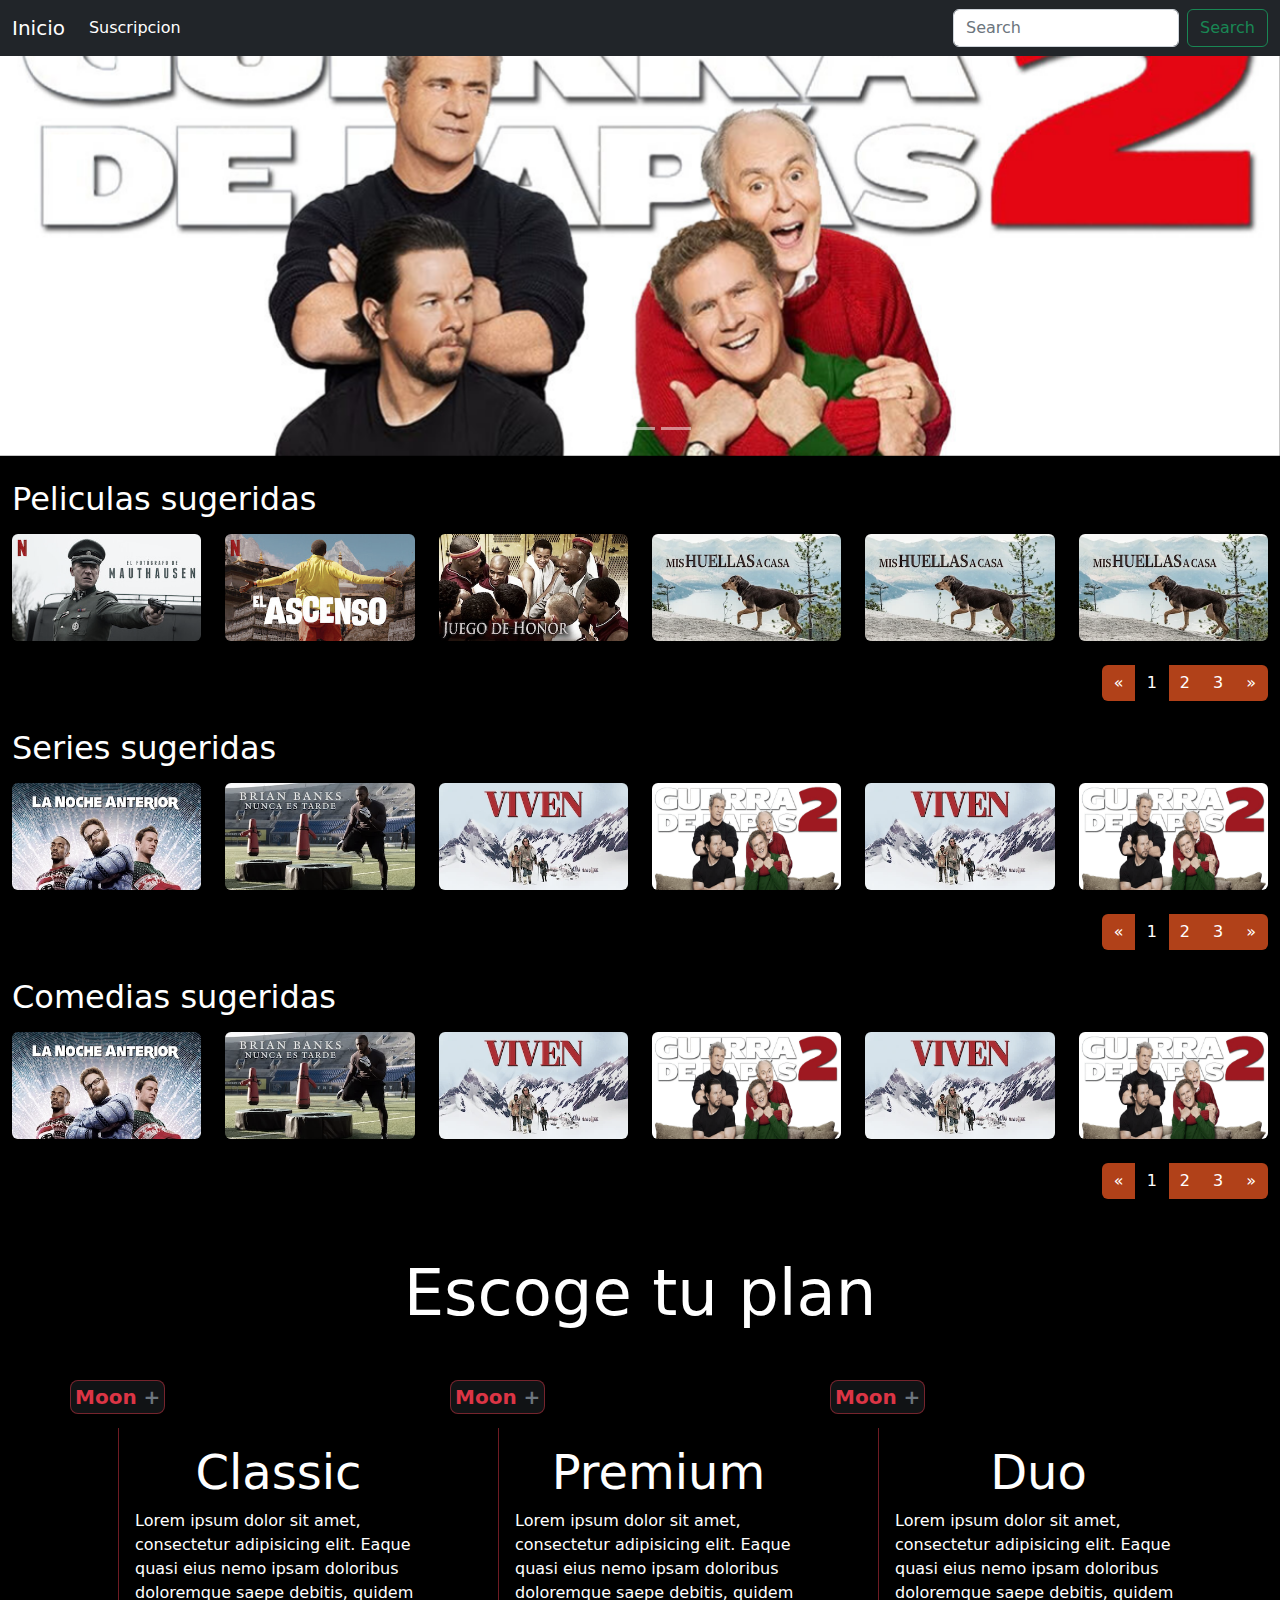
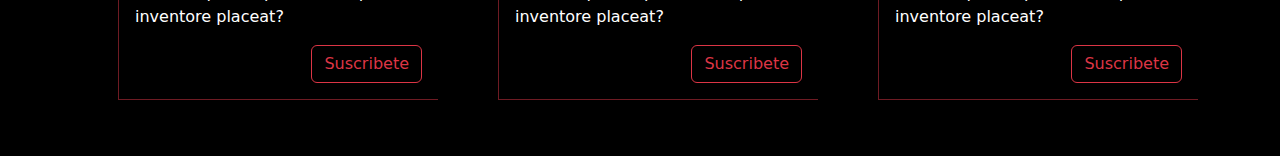
==== index.html @ 033f03b3 "paso 3 suscipcion" ====
<!DOCTYPE html>
<html lang="en">
  <head>
    <meta charset="UTF-8" />
    <meta http-equiv="X-UA-Compatible" content="IE=edge" />
    <meta name="viewport" content="width=device-width, initial-scale=1.0" />
    <title>Pagina principal</title>
    <link
      rel="stylesheet"
      href="	https://cdn.jsdelivr.net/npm/bootstrap@5.2.3/dist/css/bootstrap.min.css"
    />
    <link rel="stylesheet" href="./css/bootstrap.css" />
    <link rel="stylesheet" href="./css/style.css" />
  </head>
  <body>
    <header>
      <nav class="navbar navbar-expand-lg bg-dark navbar-dark">
        <div class="container-fluid">
          <a class="navbar-brand" href="./index.html">Inicio</a>
          <button
            class="navbar-toggler"
            type="button"
            data-bs-toggle="collapse"
            data-bs-target="#navbarSupportedContent"
            aria-controls="navbarSupportedContent"
            aria-expanded="false"
            aria-label="Toggle navigation"
          >
            <span class="navbar-toggler-icon"></span>
          </button>
          <div class="collapse navbar-collapse" id="navbarSupportedContent">
            <ul class="navbar-nav me-auto mb-2 mb-lg-0">
              <li class="nav-item">
                <a class="nav-link active" aria-current="page" href="./pages/suscripcion.html">Suscripcion</a>
              </li>
            </ul>
            <form class="d-flex" role="search">
              <input
                class="form-control me-2"
                type="search"
                placeholder="Search"
                aria-label="Search"
              />
              <button class="btn btn-outline-success" type="submit">
                Search
              </button>
            </form>
          </div>
        </div>
      </nav>
    </header>
    <main style="background-color: #000000">
      <!-- Banner principal -->
      <section id="bannerMoon" class="carousel slide" data-bs-ride="carousel">
        <div class="carousel-indicators">
          <button
            type="button"
            data-bs-target="#bannerMoon"
            data-bs-slide-to="0"
            class="active"
            aria-current="true"
            aria-label="Slide 1"
          ></button>
          <button
            type="button"
            data-bs-target="#bannerMoon"
            data-bs-slide-to="1"
            aria-label="Slide 2"
          ></button>
          <button
            type="button"
            data-bs-target="#bannerMoon"
            data-bs-slide-to="2"
            aria-label="Slide 3"
          ></button>
        </div>
        <div class="carousel-inner">
          <div class="carousel-item active">
            <img
              src="./img/guerradepapa.jpg"
              class="d-block w-100 banner"
              alt="guerradepapa"
            />
          </div>
          <div class="carousel-item">
            <img
              src="./img/guerradepapa.jpg"
              class="d-block w-100 banner"
              alt="..."
            />
          </div>
          <div class="carousel-item">
            <img
              src="./img/guerradepapa.jpg"
              class="d-block w-100 banner"
              alt="..."
            />
          </div>
        </div>
        <button
          class="carousel-control-prev"
          type="button"
          data-bs-target="#bannerMoon"
          data-bs-slide="prev"
        >
          <span class="carousel-control-prev-icon" aria-hidden="true"></span>
          <span class="visually-hidden">Previous</span>
        </button>
        <button
          class="carousel-control-next"
          type="button"
          data-bs-target="#bannerMoon"
          data-bs-slide="next"
        >
          <span class="carousel-control-next-icon" aria-hidden="true"></span>
          <span class="visually-hidden">Next</span>
        </button>
      </section>
      <!-- Peliculas | Cards -->
      <section>
        <div class="container-fluid">
          <article class="row zoom-cards">
            <h2 class="text-white mb-3 mt-4">Peliculas sugeridas</h2>
            <aside class="col-md-6 col-lg-2 mb-3">
              <a href="">
                <img
                  src="./img/elfotografo.jpg"
                  alt=""
                  class="w-100 rounded-2"
                />
              </a>
            </aside>
            <aside class="col-md-6 col-lg-2 mb-3">
              <a href="">
                <img src="./img/elascenso.jpg" alt="" class="w-100 rounded-2" />
              </a>
            </aside>
            <aside class="col-md-6 col-lg-2 mb-3 d-none d-md-block">
              <a href="">
                <img
                  src="./img/juegodehonor.jpg"
                  alt=""
                  class="w-100 rounded-2"
                />
              </a>
            </aside>
            <aside class="col-md-6 col-lg-2 mb-3 d-none d-md-block">
              <a href="">
                <img
                  src="./img/mishuellas.jpg"
                  alt=""
                  class="w-100 rounded-2"
                />
              </a>
            </aside>
            <aside class="col-md-6 col-lg-2 mb-3 d-none d-md-block">
              <a href="">
                <img
                  src="./img/mishuellas.jpg"
                  alt=""
                  class="w-100 rounded-2"
                />
              </a>
            </aside>
            <aside class="col-md-6 col-lg-2 mb-3 d-none d-md-block">
              <a href="">
                <img
                  src="./img/mishuellas.jpg"
                  alt=""
                  class="w-100 rounded-2"
                />
              </a>
            </aside>
          </article>
          <!-- grilla de productos -->
          <nav aria-label="Page navigation navegacion">
            <ul
              class="pagination justify-content-center justify-content-md-end py-2"
            >
              <li class="page-item">
                <a class="page-link" href="#" aria-label="Previous">
                  <span aria-hidden="true">&laquo;</span>
                </a>
              </li>
              <li class="page-item">
                <a class="page-link active" href="#">1</a>
              </li>
              <li class="page-item"><a class="page-link" href="#">2</a></li>
              <li class="page-item"><a class="page-link" href="#">3</a></li>
              <li class="page-item">
                <a class="page-link" href="#" aria-label="Next">
                  <span aria-hidden="true">&raquo;</span>
                </a>
              </li>
            </ul>
          </nav>
        </div>
        <!-- Series Cards -->
        <div class="container-fluid">
          <article class="row zoom-cards">
            <h2 class="text-white mb-3 mt-1">Series sugeridas</h2>
            <aside class="col-md-6 col-lg-2 mb-3">
              <a href="">
                <img
                  src="./img/lanocheanterior.jpg"
                  alt=""
                  class="w-100 rounded-2"
                />
              </a>
            </aside>
            <aside class="col-md-6 col-lg-2 mb-3">
              <a href="">
                <img
                  src="./img/nuncaestarde.jpg"
                  alt=""
                  class="w-100 rounded-2"
                />
              </a>
            </aside>
            <aside class="col-md-6 col-lg-2 mb-3 d-none d-md-block">
              <a href="">
                <img src="./img/viven.jpg" alt="" class="w-100 rounded-2" />
              </a>
            </aside>
            <aside class="col-md-6 col-lg-2 mb-3 d-none d-md-block">
              <a href="">
                <img
                  src="./img/guerradepapa.jpg"
                  alt=""
                  class="w-100 h-100 rounded-2"
                />
              </a>
            </aside>
            <aside class="col-md-6 col-lg-2 mb-3 d-none d-md-block">
              <a href="">
                <img src="./img/viven.jpg" alt="" class="w-100 rounded-2" />
              </a>
            </aside>
            <aside class="col-md-6 col-lg-2 mb-3 d-none d-md-block">
              <a href="">
                <img
                  src="./img/guerradepapa.jpg"
                  alt=""
                  class="w-100 h-100 rounded-2"
                />
              </a>
            </aside>
          </article>
          <!-- grilla de productos -->
          <nav aria-label="Page navigation navegacion">
            <ul
              class="pagination justify-content-center justify-content-md-end py-2"
            >
              <li class="page-item">
                <a class="page-link" href="#" aria-label="Previous">
                  <span aria-hidden="true">&laquo;</span>
                </a>
              </li>
              <li class="page-item">
                <a class="page-link active" href="#">1</a>
              </li>
              <li class="page-item"><a class="page-link" href="#">2</a></li>
              <li class="page-item"><a class="page-link" href="#">3</a></li>
              <li class="page-item">
                <a class="page-link" href="#" aria-label="Next">
                  <span aria-hidden="true">&raquo;</span>
                </a>
              </li>
            </ul>
          </nav>
        </div>  
        <!-- Comedias -->
        <div class="container-fluid">
          <article class="row zoom-cards">
            <h2 class="text-white mb-3 mt-1">Comedias sugeridas</h2>
            <aside class="col-md-6 col-lg-2 mb-3">
              <a href="">
                <img
                  src="./img/lanocheanterior.jpg"
                  alt=""
                  class="w-100 rounded-2"
                />
              </a>
            </aside>
            <aside class="col-md-6 col-lg-2 mb-3">
              <a href="">
                <img
                  src="./img/nuncaestarde.jpg"
                  alt=""
                  class="w-100 rounded-2"
                />
              </a>
            </aside>
            <aside class="col-md-6 col-lg-2 mb-3 d-none d-md-block">
              <a href="">
                <img src="./img/viven.jpg" alt="" class="w-100 rounded-2" />
              </a>
            </aside>
            <aside class="col-md-6 col-lg-2 mb-3 d-none d-md-block">
              <a href="">
                <img
                  src="./img/guerradepapa.jpg"
                  alt=""
                  class="w-100 h-100 rounded-2"
                />
              </a>
            </aside>
            <aside class="col-md-6 col-lg-2 mb-3 d-none d-md-block">
              <a href="">
                <img src="./img/viven.jpg" alt="" class="w-100 rounded-2" />
              </a>
            </aside>
            <aside class="col-md-6 col-lg-2 mb-3 d-none d-md-block">
              <a href="">
                <img
                  src="./img/guerradepapa.jpg"
                  alt=""
                  class="w-100 h-100 rounded-2"
                />
              </a>
            </aside>
          </article>
          <!-- grilla de productos -->
          <nav aria-label="Page navigation navegacion">
            <ul
              class="pagination justify-content-center justify-content-md-end py-2"
            >
              <li class="page-item">
                <a class="page-link" href="#" aria-label="Previous">
                  <span aria-hidden="true">&laquo;</span>
                </a>
              </li>
              <li class="page-item">
                <a class="page-link active" href="#">1</a>
              </li>
              <li class="page-item"><a class="page-link" href="#">2</a></li>
              <li class="page-item"><a class="page-link" href="#">3</a></li>
              <li class="page-item">
                <a class="page-link" href="#" aria-label="Next">
                  <span aria-hidden="true">&raquo;</span>
                </a>
              </li>
            </ul>
          </nav>
        </div>
      </section>
      <!-- Suscripcion -->
      <section>
        <div class="container">
          <h2 class="text-white display-3 text-center my-5">Escoge tu plan</h2>
          <article class="row">
            <aside
              class="col-md-4 mb-5 rounded-3 ps-5 pt-5 position-relative planes order-md-1"
            >
              <div class="card-body text-white">
                <h5
                  class="position-absolute bg-dark bg-opacity-50 top-0 start-0 border border-danger border-opacity-50 rounded-3 p-1"
                >
                  <b class="text-danger"
                    >Moon <span class="text-secondary">+</span></b
                  >
                </h5>
                <div
                  class="border-bottom border-start border-danger border-opacity-50 p-3 text-end mb-2"
                >
                  <h4 class="text-center display-5">Premium</h4>
                  <p class="text-start">
                    Lorem ipsum dolor sit amet, consectetur adipisicing elit.
                    Eaque quasi eius nemo ipsam doloribus doloremque saepe
                    debitis, quidem inventore placeat?
                  </p>
                  <a href="./pages/suscripcion.html" class="btn btn-outline-danger">
                    Suscribete
                  </a>
                </div>
              </div>
            </aside>
            <aside
              class="col-md-4 mb-5 rounded-3 ps-5 pt-5 position-relative planes order-md-2"
            >
              <div class="card-body text-white">
                <h5
                  class="position-absolute bg-dark bg-opacity-50 top-0 start-0 border border-danger border-opacity-50 rounded-3 p-1"
                >
                  <b class="text-danger"
                    >Moon <span class="text-secondary">+</span></b
                  >
                </h5>
                <div
                  class="border-bottom border-start border-danger border-opacity-50 p-3 text-end mb-2"
                >
                  <h4 class="text-center display-5">Duo</h4>
                  <p class="text-start">
                    Lorem ipsum dolor sit amet, consectetur adipisicing elit.
                    Eaque quasi eius nemo ipsam doloribus doloremque saepe
                    debitis, quidem inventore placeat?
                  </p>
                  <a href="./pages/suscripcion.html" class="btn btn-outline-danger">
                    Suscribete
                  </a>
                </div>
              </div>
            </aside>
            <aside
              class="col-md-4 mb-5 rounded-3 ps-5 pt-5 position-relative planes order-md-0"
            >
              <div class="card-body text-white">
                <h5
                  class="position-absolute bg-dark bg-opacity-50 top-0 start-0 border border-danger border-opacity-50 rounded-3 p-1"
                >
                  <b class="text-danger"
                    >Moon <span class="text-secondary">+</span></b
                  >
                </h5>
                <div
                  class="border-bottom border-start border-danger border-opacity-50 p-3 text-end mb-2"
                >
                  <h4 class="text-center display-5">Classic</h4>
                  <p class="text-start">
                    Lorem ipsum dolor sit amet, consectetur adipisicing elit.
                    Eaque quasi eius nemo ipsam doloribus doloremque saepe
                    debitis, quidem inventore placeat?
                  </p>
                  <a href="./pages/suscripcion.html" class="btn btn-outline-danger">
                    Suscribete
                  </a>
                </div>
              </div>
            </aside>
          </article>
        </div>
      </section>
    </main>
    <footer></footer>

    <script src="https://cdn.jsdelivr.net/npm/bootstrap@5.2.3/dist/js/bootstrap.bundle.min.js
    "></script>
  </body>
</html>
---- css/style.css ----
body{
    display: flex;
    flex-direction: column;
    min-height: 100vh;
}
main{
    flex-grow: 0;
}
.fondo{
    background: #000000;
}
.acuerdo{
    height: 200px;
}
.btn_continuar {
    background: linear-gradient(82deg,#e1054a 19%,#ce4100);
}
.zoom-cards img{
    filter: grayscale(40%);
}
.zoom-cards img:hover{
    filter: grayscale(0%);
    transform: scale(1.04);
    transition: all 0.4s;
}
.page-link{
    background-color: #b14119;
    border: #b14119;
    color: white;
}
.page-link.active{
    background-color: black;
    border: black;
}
.page-link:hover{
    background-color: #8f391a;
    border: #8f391a;
    color: white;
}
.page-link.active:hover{
    background-color: black;
    border: black;
    color: white;
}
.planes:hover{
    cursor:default;
    transform: scale(1.05);
    transition: all 0.3s;
}
@media all and (max-width: 767px){
    .banner{
        height: 250px;
        object-fit: cover;
    }
    .planes:hover{
        cursor:default;
        transform: none;
        transition: all none;
    }
}
@media all and (min-width: 768px) and (max-width: 991px){
    .banner{
        height: 400px;
        object-fit: cover;
    }
}
@media all and (min-width: 992px){
    .banner{
        height: 400px;
        object-fit: cover;
    }
}
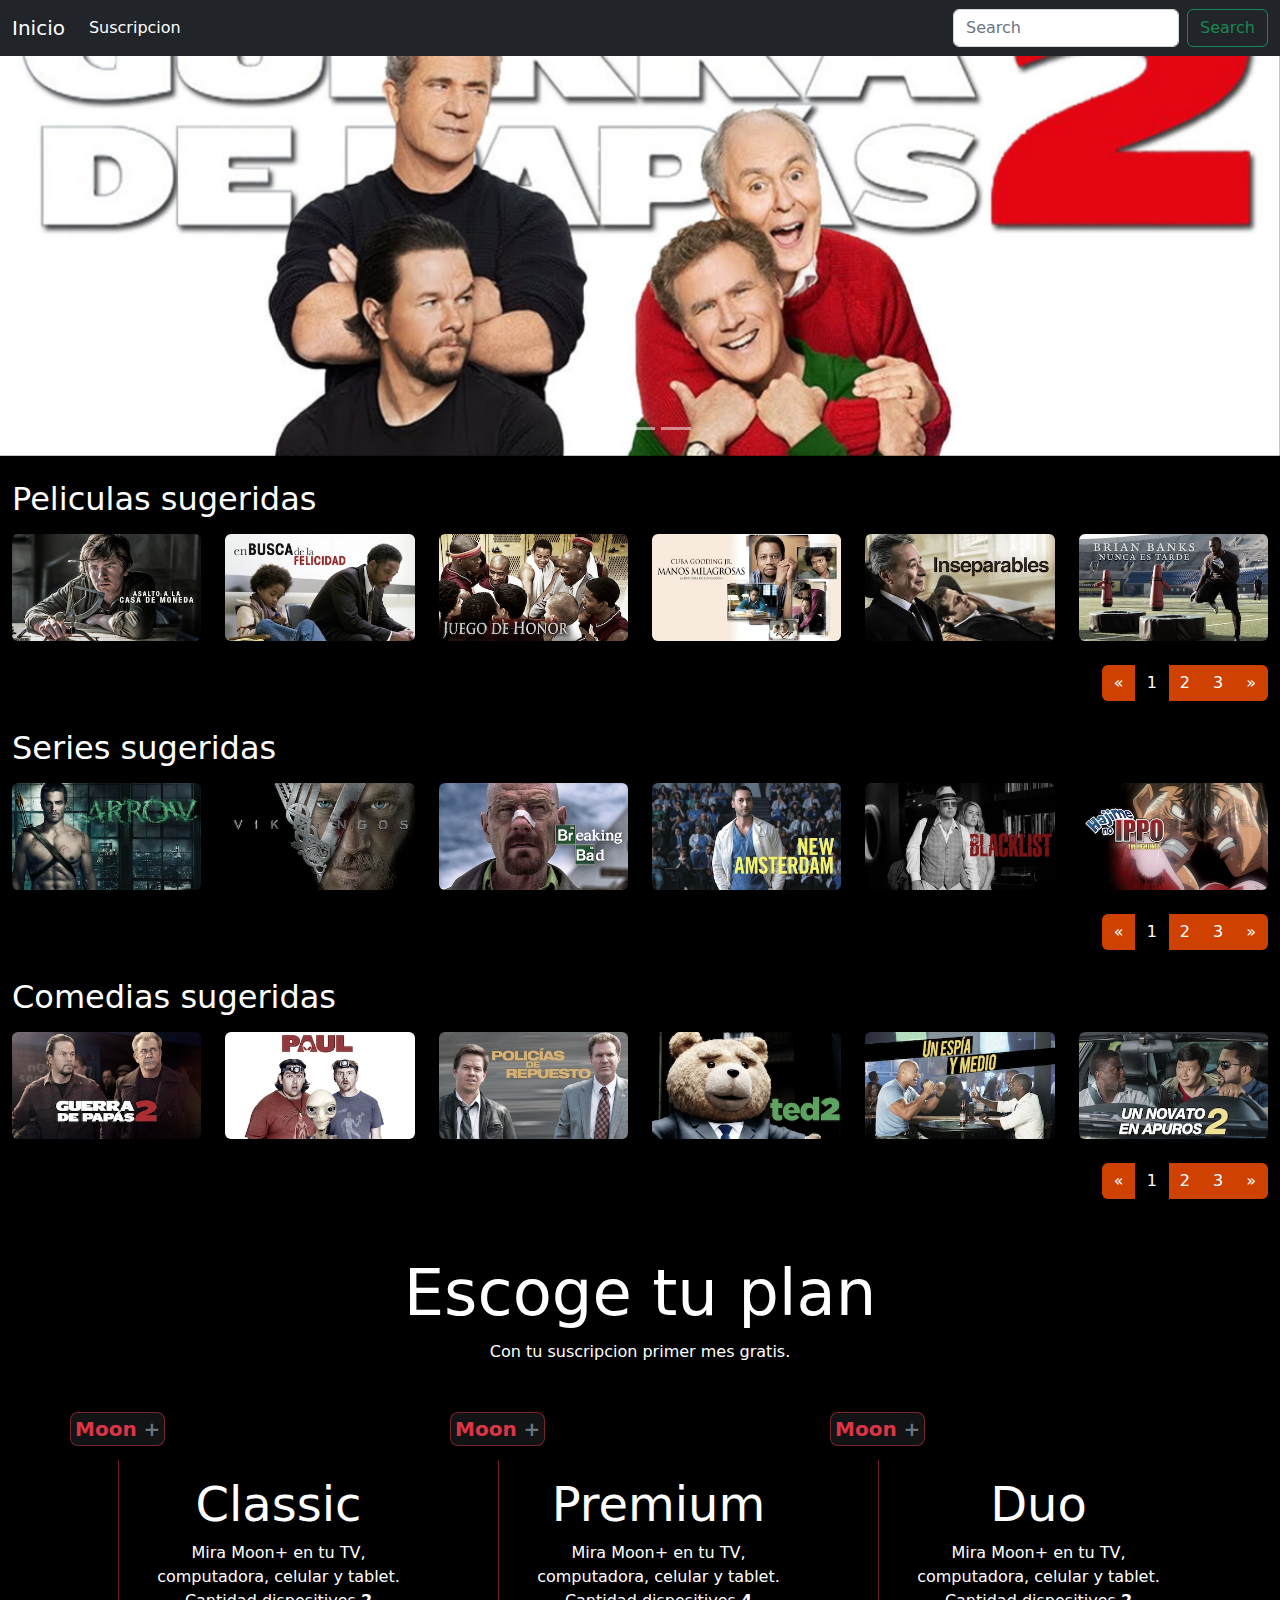
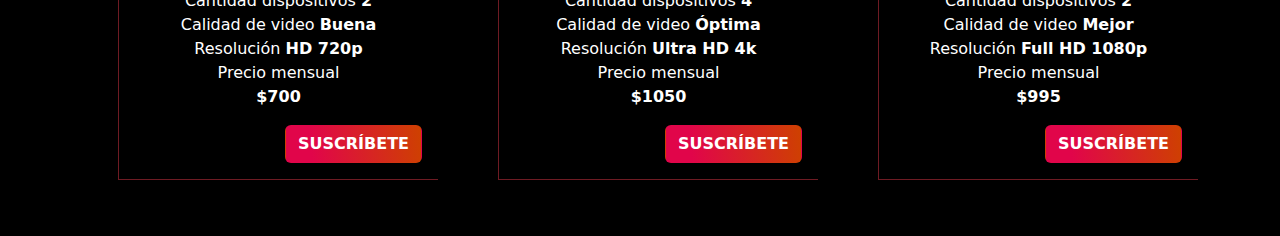
==== commit 6c230b14: "terminando suscripcion y modificando imagenes del slider" ====
--- a/index.html
+++ b/index.html
@@ -49,7 +49,7 @@
         </div>
       </nav>
     </header>
-    <main style="background-color: #000000">
+    <main class="fondo">
       <!-- Banner principal -->
       <section id="bannerMoon" class="carousel slide" data-bs-ride="carousel">
         <div class="carousel-indicators">
@@ -124,49 +124,49 @@
             <aside class="col-md-6 col-lg-2 mb-3">
               <a href="">
                 <img
-                  src="./img/elfotografo.jpg"
-                  alt=""
-                  class="w-100 rounded-2"
-                />
-              </a>
-            </aside>
-            <aside class="col-md-6 col-lg-2 mb-3">
-              <a href="">
-                <img src="./img/elascenso.jpg" alt="" class="w-100 rounded-2" />
-              </a>
-            </aside>
-            <aside class="col-md-6 col-lg-2 mb-3 d-none d-md-block">
-              <a href="">
-                <img
-                  src="./img/juegodehonor.jpg"
-                  alt=""
-                  class="w-100 rounded-2"
-                />
-              </a>
-            </aside>
-            <aside class="col-md-6 col-lg-2 mb-3 d-none d-md-block">
-              <a href="">
-                <img
-                  src="./img/mishuellas.jpg"
-                  alt=""
-                  class="w-100 rounded-2"
-                />
-              </a>
-            </aside>
-            <aside class="col-md-6 col-lg-2 mb-3 d-none d-md-block">
-              <a href="">
-                <img
-                  src="./img/mishuellas.jpg"
-                  alt=""
-                  class="w-100 rounded-2"
-                />
-              </a>
-            </aside>
-            <aside class="col-md-6 col-lg-2 mb-3 d-none d-md-block">
-              <a href="">
-                <img
-                  src="./img/mishuellas.jpg"
-                  alt=""
+                  src="./img/peliculas/asaltoalacasadelamoneda.jpg"
+                  alt="asaltoalacasadelamoneda"
+                  class="w-100 rounded-2"
+                />
+              </a>
+            </aside>
+            <aside class="col-md-6 col-lg-2 mb-3">
+              <a href="">
+                <img src="./img/peliculas/enBuscaDeLaFelicidad.jpg" alt="enBuscaDeLaFelicidad" class="w-100 rounded-2" />
+              </a>
+            </aside>
+            <aside class="col-md-6 col-lg-2 mb-3 d-none d-md-block">
+              <a href="">
+                <img
+                  src="./img/peliculas/juegodehonor.jpg"
+                  alt="juegodehonor"
+                  class="w-100 rounded-2"
+                />
+              </a>
+            </aside>
+            <aside class="col-md-6 col-lg-2 mb-3 d-none d-md-block">
+              <a href="">
+                <img
+                  src="./img/peliculas/manosMilagrosas.jpg"
+                  alt="manosMilagrosas"
+                  class="w-100 rounded-2"
+                />
+              </a>
+            </aside>
+            <aside class="col-md-6 col-lg-2 mb-3 d-none d-md-block">
+              <a href="">
+                <img
+                  src="./img/peliculas/inseparables.jpg"
+                  alt="inseparables"
+                  class="w-100 rounded-2"
+                />
+              </a>
+            </aside>
+            <aside class="col-md-6 col-lg-2 mb-3 d-none d-md-block">
+              <a href="">
+                <img
+                  src="./img/peliculas/nuncaestarde.jpg"
+                  alt="nuncaestarde"
                   class="w-100 rounded-2"
                 />
               </a>
@@ -202,45 +202,45 @@
             <aside class="col-md-6 col-lg-2 mb-3">
               <a href="">
                 <img
-                  src="./img/lanocheanterior.jpg"
-                  alt=""
-                  class="w-100 rounded-2"
-                />
-              </a>
-            </aside>
-            <aside class="col-md-6 col-lg-2 mb-3">
-              <a href="">
-                <img
-                  src="./img/nuncaestarde.jpg"
-                  alt=""
-                  class="w-100 rounded-2"
-                />
-              </a>
-            </aside>
-            <aside class="col-md-6 col-lg-2 mb-3 d-none d-md-block">
-              <a href="">
-                <img src="./img/viven.jpg" alt="" class="w-100 rounded-2" />
-              </a>
-            </aside>
-            <aside class="col-md-6 col-lg-2 mb-3 d-none d-md-block">
-              <a href="">
-                <img
-                  src="./img/guerradepapa.jpg"
-                  alt=""
+                  src="./img/series/arrow.jpg"
+                  alt=""
+                  class="w-100 rounded-2"
+                />
+              </a>
+            </aside>
+            <aside class="col-md-6 col-lg-2 mb-3">
+              <a href="">
+                <img
+                  src="./img/series/vikingos.jpg"
+                  alt=""
+                  class="w-100 rounded-2"
+                />
+              </a>
+            </aside>
+            <aside class="col-md-6 col-lg-2 mb-3 d-none d-md-block">
+              <a href="">
+                <img src="./img/series/breakingbad.jpg" alt="breakingbad" class="w-100 rounded-2" />
+              </a>
+            </aside>
+            <aside class="col-md-6 col-lg-2 mb-3 d-none d-md-block">
+              <a href="">
+                <img
+                  src="./img/series/newamsterdan.jpg"
+                  alt="newamsterdan"
                   class="w-100 h-100 rounded-2"
                 />
               </a>
             </aside>
             <aside class="col-md-6 col-lg-2 mb-3 d-none d-md-block">
               <a href="">
-                <img src="./img/viven.jpg" alt="" class="w-100 rounded-2" />
-              </a>
-            </aside>
-            <aside class="col-md-6 col-lg-2 mb-3 d-none d-md-block">
-              <a href="">
-                <img
-                  src="./img/guerradepapa.jpg"
-                  alt=""
+                <img src="./img/series/theblacklist.jpg" alt="theblacklist" class="w-100 rounded-2" />
+              </a>
+            </aside>
+            <aside class="col-md-6 col-lg-2 mb-3 d-none d-md-block">
+              <a href="">
+                <img
+                  src="./img/series/hajimenoippo.jpg"
+                  alt="hajimenoippo"
                   class="w-100 h-100 rounded-2"
                 />
               </a>
@@ -276,30 +276,30 @@
             <aside class="col-md-6 col-lg-2 mb-3">
               <a href="">
                 <img
-                  src="./img/lanocheanterior.jpg"
-                  alt=""
-                  class="w-100 rounded-2"
-                />
-              </a>
-            </aside>
-            <aside class="col-md-6 col-lg-2 mb-3">
-              <a href="">
-                <img
-                  src="./img/nuncaestarde.jpg"
-                  alt=""
-                  class="w-100 rounded-2"
-                />
-              </a>
-            </aside>
-            <aside class="col-md-6 col-lg-2 mb-3 d-none d-md-block">
-              <a href="">
-                <img src="./img/viven.jpg" alt="" class="w-100 rounded-2" />
-              </a>
-            </aside>
-            <aside class="col-md-6 col-lg-2 mb-3 d-none d-md-block">
-              <a href="">
-                <img
-                  src="./img/guerradepapa.jpg"
+                  src="./img/comedia/guerradepapas2.jpg"
+                  alt=""
+                  class="w-100 rounded-2"
+                />
+              </a>
+            </aside>
+            <aside class="col-md-6 col-lg-2 mb-3">
+              <a href="">
+                <img
+                  src="./img/comedia/paul.jpg"
+                  alt=""
+                  class="w-100 rounded-2"
+                />
+              </a>
+            </aside>
+            <aside class="col-md-6 col-lg-2 mb-3 d-none d-md-block">
+              <a href="">
+                <img src="./img/comedia/policiasderepuesto.jpg" alt="" class="w-100 rounded-2" />
+              </a>
+            </aside>
+            <aside class="col-md-6 col-lg-2 mb-3 d-none d-md-block">
+              <a href="">
+                <img
+                  src="./img/comedia/ted2.jpg"
                   alt=""
                   class="w-100 h-100 rounded-2"
                 />
@@ -307,13 +307,13 @@
             </aside>
             <aside class="col-md-6 col-lg-2 mb-3 d-none d-md-block">
               <a href="">
-                <img src="./img/viven.jpg" alt="" class="w-100 rounded-2" />
-              </a>
-            </aside>
-            <aside class="col-md-6 col-lg-2 mb-3 d-none d-md-block">
-              <a href="">
-                <img
-                  src="./img/guerradepapa.jpg"
+                <img src="./img/comedia/unespiaymedio.jpg" alt="" class="w-100 rounded-2" />
+              </a>
+            </aside>
+            <aside class="col-md-6 col-lg-2 mb-3 d-none d-md-block">
+              <a href="">
+                <img
+                  src="./img/comedia/unnovatoenapuros2.jpg"
                   alt=""
                   class="w-100 h-100 rounded-2"
                 />
@@ -347,7 +347,8 @@
       <!-- Suscripcion -->
       <section>
         <div class="container">
-          <h2 class="text-white display-3 text-center my-5">Escoge tu plan</h2>
+          <h2 class="text-white display-3 text-center mt-5">Escoge tu plan</h2>
+          <p class="text-white text-center mb-5">Con tu suscripcion primer mes gratis.</p>
           <article class="row">
             <aside
               class="col-md-4 mb-5 rounded-3 ps-5 pt-5 position-relative planes order-md-1"
@@ -364,14 +365,13 @@
                   class="border-bottom border-start border-danger border-opacity-50 p-3 text-end mb-2"
                 >
                   <h4 class="text-center display-5">Premium</h4>
-                  <p class="text-start">
-                    Lorem ipsum dolor sit amet, consectetur adipisicing elit.
-                    Eaque quasi eius nemo ipsam doloribus doloremque saepe
-                    debitis, quidem inventore placeat?
+                  <p class="text-center"> Mira Moon+ en tu TV, computadora, celular y tablet. <br>
+                    Cantidad dispositivos <b>4</b><br>
+                    Calidad de video <b>Óptima</b><br>
+                    Resolución <b>Ultra HD 4k</b><br>
+                    Precio mensual<br><b>$1050</b>
                   </p>
-                  <a href="./pages/suscripcion.html" class="btn btn-outline-danger">
-                    Suscribete
-                  </a>
+                  <a href="./pages/suscripcion.html" class="btn btn_continuar text-white fw-bold text-uppercase ">Suscríbete</a>
                 </div>
               </div>
             </aside>
@@ -390,14 +390,13 @@
                   class="border-bottom border-start border-danger border-opacity-50 p-3 text-end mb-2"
                 >
                   <h4 class="text-center display-5">Duo</h4>
-                  <p class="text-start">
-                    Lorem ipsum dolor sit amet, consectetur adipisicing elit.
-                    Eaque quasi eius nemo ipsam doloribus doloremque saepe
-                    debitis, quidem inventore placeat?
+                  <p class="text-center"> Mira Moon+ en tu TV, computadora, celular y tablet. <br>
+                    Cantidad dispositivos <b>2</b><br>
+                    Calidad de video <b>Mejor</b><br>
+                    Resolución <b>Full HD 1080p</b><br>
+                    Precio mensual<br><b>$995</b>
                   </p>
-                  <a href="./pages/suscripcion.html" class="btn btn-outline-danger">
-                    Suscribete
-                  </a>
+                  <a href="./pages/suscripcion.html" class="btn btn_continuar text-white fw-bold text-uppercase ">Suscríbete</a>
                 </div>
               </div>
             </aside>
@@ -416,14 +415,13 @@
                   class="border-bottom border-start border-danger border-opacity-50 p-3 text-end mb-2"
                 >
                   <h4 class="text-center display-5">Classic</h4>
-                  <p class="text-start">
-                    Lorem ipsum dolor sit amet, consectetur adipisicing elit.
-                    Eaque quasi eius nemo ipsam doloribus doloremque saepe
-                    debitis, quidem inventore placeat?
+                  <p class="text-center"> Mira Moon+ en tu TV, computadora, celular y tablet. <br>
+                    Cantidad dispositivos <b>2</b><br>
+                    Calidad de video <b>Buena</b><br>
+                    Resolución <b>HD 720p</b><br>
+                    Precio mensual<br><b>$700</b>
                   </p>
-                  <a href="./pages/suscripcion.html" class="btn btn-outline-danger">
-                    Suscribete
-                  </a>
+                  <a href="./pages/suscripcion.html" class="btn btn_continuar text-white fw-bold text-uppercase ">Suscríbete</a>
                 </div>
               </div>
             </aside>
--- a/css/style.css
+++ b/css/style.css
@@ -24,7 +24,7 @@
     transition: all 0.4s;
 }
 .page-link{
-    background-color: #b14119;
+    background-color: #ce4100;
     border: #b14119;
     color: white;
 }
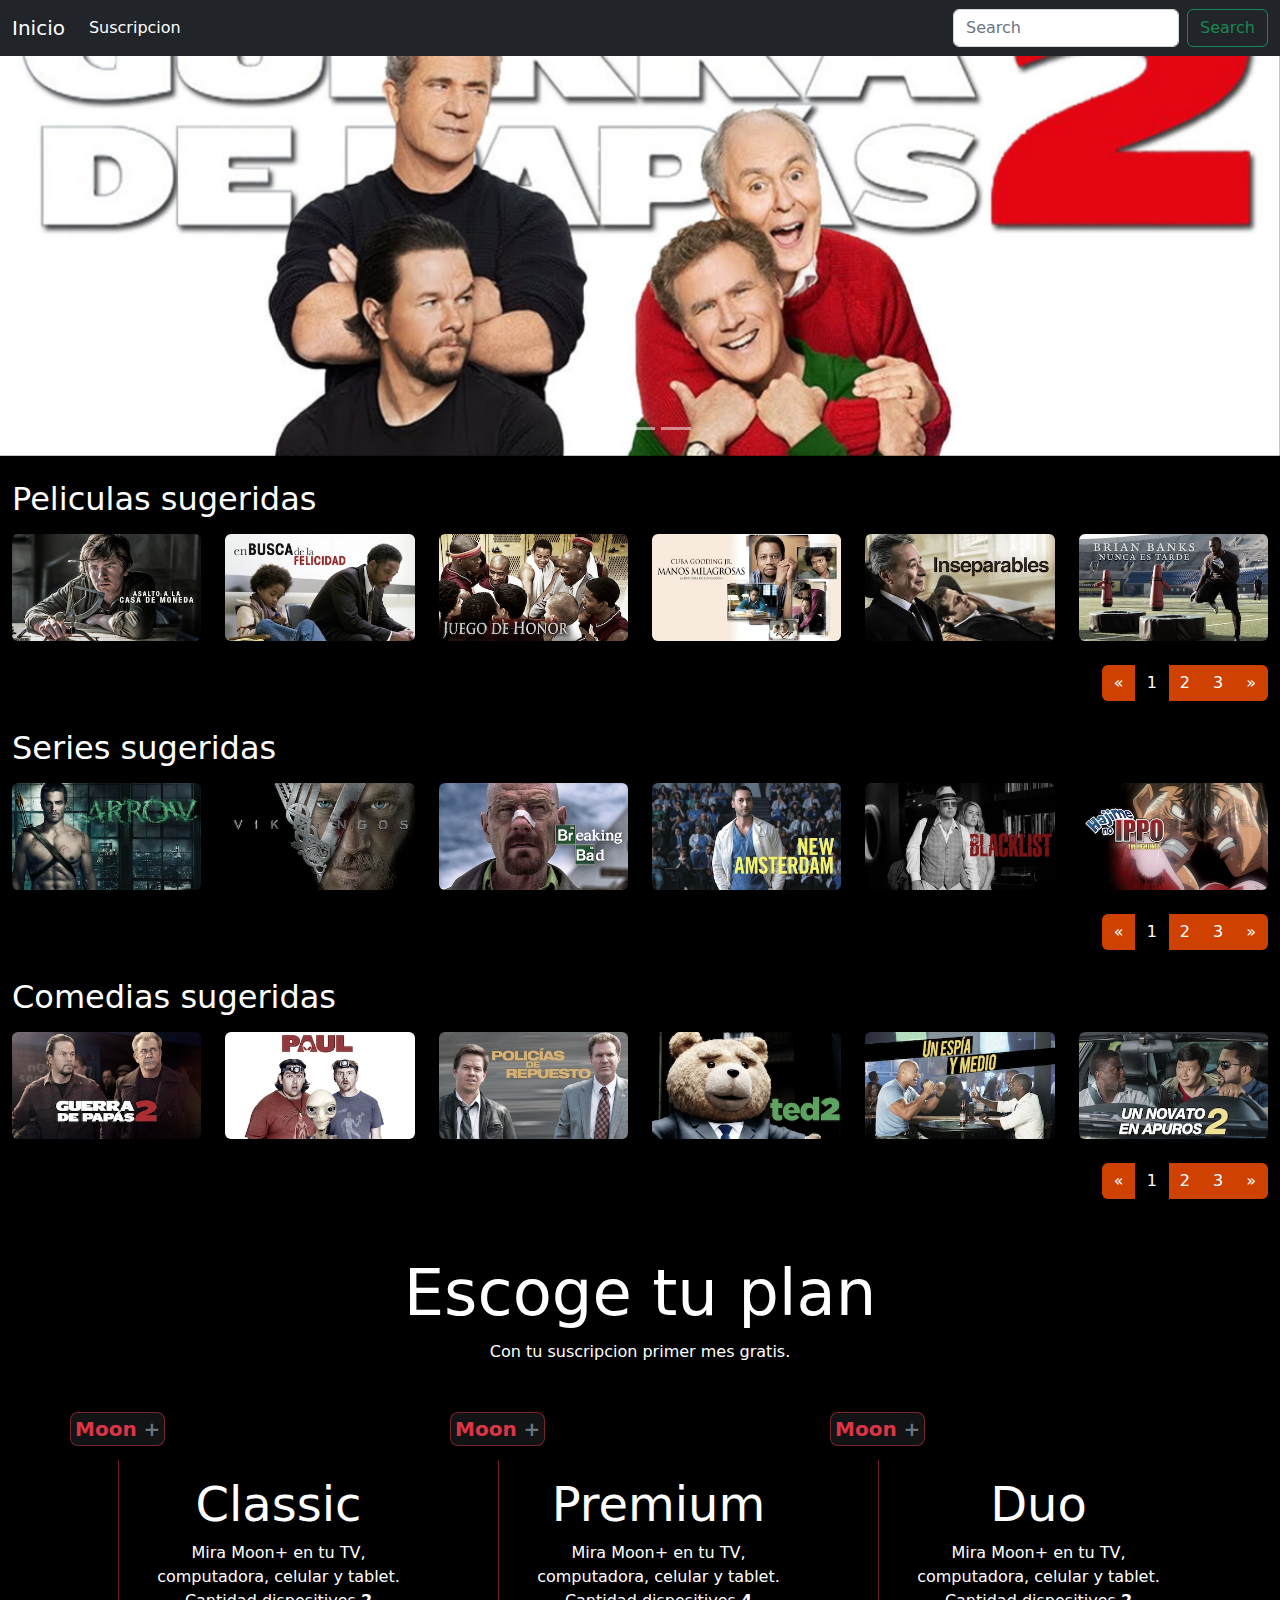
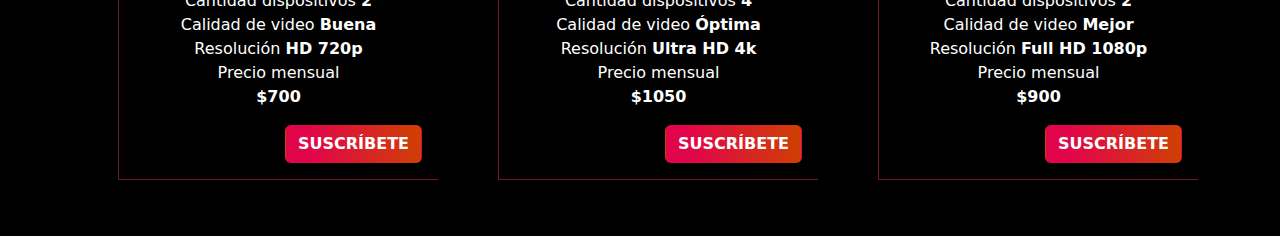
==== commit 4377d285: "modifique precio de Duo de 995 a 990" ====
--- a/index.html
+++ b/index.html
@@ -394,7 +394,7 @@
                     Cantidad dispositivos <b>2</b><br>
                     Calidad de video <b>Mejor</b><br>
                     Resolución <b>Full HD 1080p</b><br>
-                    Precio mensual<br><b>$995</b>
+                    Precio mensual<br><b>$900</b>
                   </p>
                   <a href="./pages/suscripcion.html" class="btn btn_continuar text-white fw-bold text-uppercase ">Suscríbete</a>
                 </div>
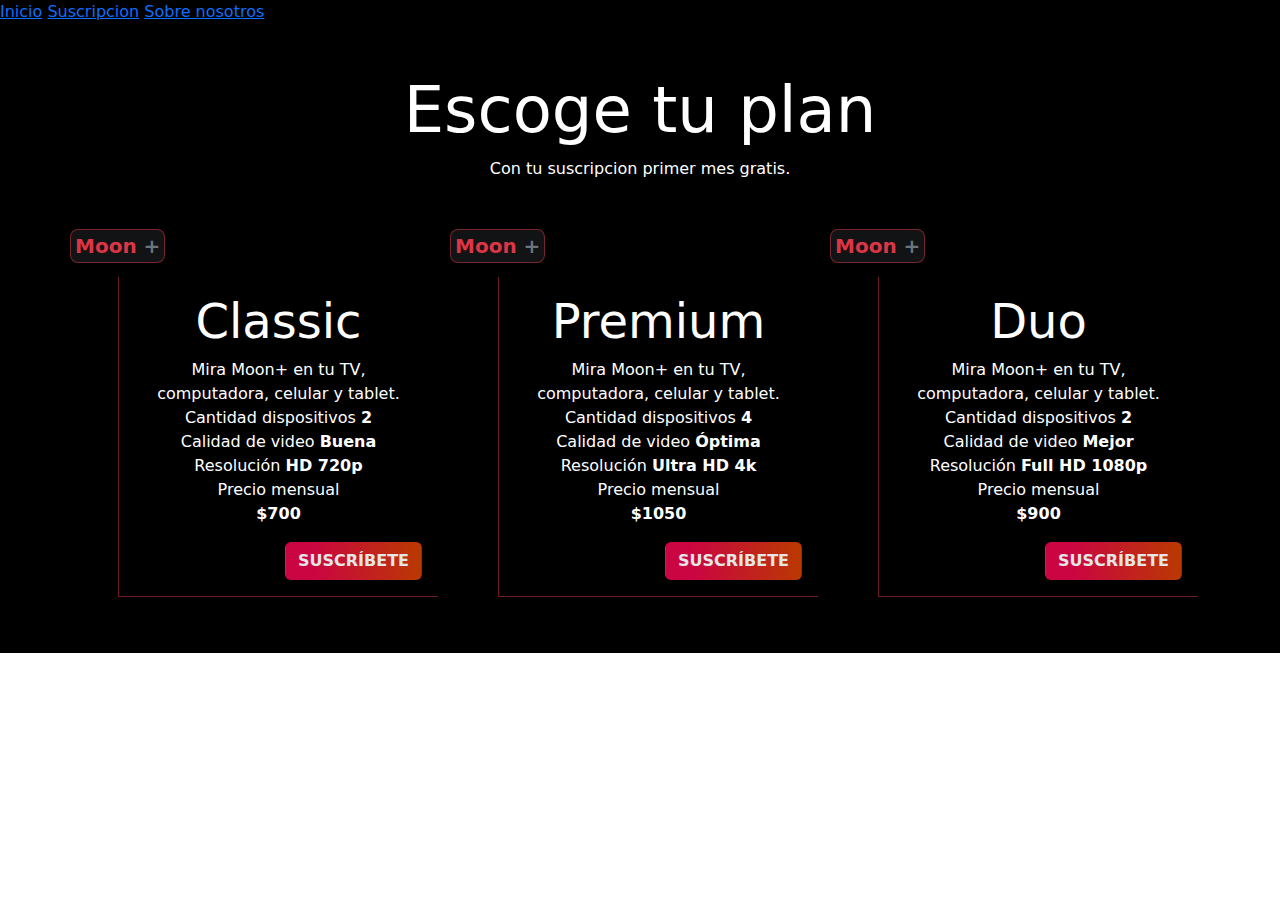
==== commit b7040898: "finalizado pagina principal suscripcion, pagina de suscripcion y sobre nosotros" ====
--- a/index.html
+++ b/index.html
@@ -13,342 +13,19 @@
     <link rel="stylesheet" href="./css/style.css" />
   </head>
   <body>
-    <header>
-      <nav class="navbar navbar-expand-lg bg-dark navbar-dark">
-        <div class="container-fluid">
-          <a class="navbar-brand" href="./index.html">Inicio</a>
-          <button
-            class="navbar-toggler"
-            type="button"
-            data-bs-toggle="collapse"
-            data-bs-target="#navbarSupportedContent"
-            aria-controls="navbarSupportedContent"
-            aria-expanded="false"
-            aria-label="Toggle navigation"
-          >
-            <span class="navbar-toggler-icon"></span>
-          </button>
-          <div class="collapse navbar-collapse" id="navbarSupportedContent">
-            <ul class="navbar-nav me-auto mb-2 mb-lg-0">
-              <li class="nav-item">
-                <a class="nav-link active" aria-current="page" href="./pages/suscripcion.html">Suscripcion</a>
-              </li>
-            </ul>
-            <form class="d-flex" role="search">
-              <input
-                class="form-control me-2"
-                type="search"
-                placeholder="Search"
-                aria-label="Search"
-              />
-              <button class="btn btn-outline-success" type="submit">
-                Search
-              </button>
-            </form>
-          </div>
-        </div>
-      </nav>
+    <header class="fondo">
+      <a href="index.html">Inicio</a>
+      <a href="./pages/suscripcion.html">Suscripcion</a>
+      <a href="./pages/sobreNosotros.html">Sobre nosotros</a>
     </header>
     <main class="fondo">
-      <!-- Banner principal -->
-      <section id="bannerMoon" class="carousel slide" data-bs-ride="carousel">
-        <div class="carousel-indicators">
-          <button
-            type="button"
-            data-bs-target="#bannerMoon"
-            data-bs-slide-to="0"
-            class="active"
-            aria-current="true"
-            aria-label="Slide 1"
-          ></button>
-          <button
-            type="button"
-            data-bs-target="#bannerMoon"
-            data-bs-slide-to="1"
-            aria-label="Slide 2"
-          ></button>
-          <button
-            type="button"
-            data-bs-target="#bannerMoon"
-            data-bs-slide-to="2"
-            aria-label="Slide 3"
-          ></button>
-        </div>
-        <div class="carousel-inner">
-          <div class="carousel-item active">
-            <img
-              src="./img/guerradepapa.jpg"
-              class="d-block w-100 banner"
-              alt="guerradepapa"
-            />
-          </div>
-          <div class="carousel-item">
-            <img
-              src="./img/guerradepapa.jpg"
-              class="d-block w-100 banner"
-              alt="..."
-            />
-          </div>
-          <div class="carousel-item">
-            <img
-              src="./img/guerradepapa.jpg"
-              class="d-block w-100 banner"
-              alt="..."
-            />
-          </div>
-        </div>
-        <button
-          class="carousel-control-prev"
-          type="button"
-          data-bs-target="#bannerMoon"
-          data-bs-slide="prev"
-        >
-          <span class="carousel-control-prev-icon" aria-hidden="true"></span>
-          <span class="visually-hidden">Previous</span>
-        </button>
-        <button
-          class="carousel-control-next"
-          type="button"
-          data-bs-target="#bannerMoon"
-          data-bs-slide="next"
-        >
-          <span class="carousel-control-next-icon" aria-hidden="true"></span>
-          <span class="visually-hidden">Next</span>
-        </button>
-      </section>
-      <!-- Peliculas | Cards -->
-      <section>
-        <div class="container-fluid">
-          <article class="row zoom-cards">
-            <h2 class="text-white mb-3 mt-4">Peliculas sugeridas</h2>
-            <aside class="col-md-6 col-lg-2 mb-3">
-              <a href="">
-                <img
-                  src="./img/peliculas/asaltoalacasadelamoneda.jpg"
-                  alt="asaltoalacasadelamoneda"
-                  class="w-100 rounded-2"
-                />
-              </a>
-            </aside>
-            <aside class="col-md-6 col-lg-2 mb-3">
-              <a href="">
-                <img src="./img/peliculas/enBuscaDeLaFelicidad.jpg" alt="enBuscaDeLaFelicidad" class="w-100 rounded-2" />
-              </a>
-            </aside>
-            <aside class="col-md-6 col-lg-2 mb-3 d-none d-md-block">
-              <a href="">
-                <img
-                  src="./img/peliculas/juegodehonor.jpg"
-                  alt="juegodehonor"
-                  class="w-100 rounded-2"
-                />
-              </a>
-            </aside>
-            <aside class="col-md-6 col-lg-2 mb-3 d-none d-md-block">
-              <a href="">
-                <img
-                  src="./img/peliculas/manosMilagrosas.jpg"
-                  alt="manosMilagrosas"
-                  class="w-100 rounded-2"
-                />
-              </a>
-            </aside>
-            <aside class="col-md-6 col-lg-2 mb-3 d-none d-md-block">
-              <a href="">
-                <img
-                  src="./img/peliculas/inseparables.jpg"
-                  alt="inseparables"
-                  class="w-100 rounded-2"
-                />
-              </a>
-            </aside>
-            <aside class="col-md-6 col-lg-2 mb-3 d-none d-md-block">
-              <a href="">
-                <img
-                  src="./img/peliculas/nuncaestarde.jpg"
-                  alt="nuncaestarde"
-                  class="w-100 rounded-2"
-                />
-              </a>
-            </aside>
-          </article>
-          <!-- grilla de productos -->
-          <nav aria-label="Page navigation navegacion">
-            <ul
-              class="pagination justify-content-center justify-content-md-end py-2"
-            >
-              <li class="page-item">
-                <a class="page-link" href="#" aria-label="Previous">
-                  <span aria-hidden="true">&laquo;</span>
-                </a>
-              </li>
-              <li class="page-item">
-                <a class="page-link active" href="#">1</a>
-              </li>
-              <li class="page-item"><a class="page-link" href="#">2</a></li>
-              <li class="page-item"><a class="page-link" href="#">3</a></li>
-              <li class="page-item">
-                <a class="page-link" href="#" aria-label="Next">
-                  <span aria-hidden="true">&raquo;</span>
-                </a>
-              </li>
-            </ul>
-          </nav>
-        </div>
-        <!-- Series Cards -->
-        <div class="container-fluid">
-          <article class="row zoom-cards">
-            <h2 class="text-white mb-3 mt-1">Series sugeridas</h2>
-            <aside class="col-md-6 col-lg-2 mb-3">
-              <a href="">
-                <img
-                  src="./img/series/arrow.jpg"
-                  alt=""
-                  class="w-100 rounded-2"
-                />
-              </a>
-            </aside>
-            <aside class="col-md-6 col-lg-2 mb-3">
-              <a href="">
-                <img
-                  src="./img/series/vikingos.jpg"
-                  alt=""
-                  class="w-100 rounded-2"
-                />
-              </a>
-            </aside>
-            <aside class="col-md-6 col-lg-2 mb-3 d-none d-md-block">
-              <a href="">
-                <img src="./img/series/breakingbad.jpg" alt="breakingbad" class="w-100 rounded-2" />
-              </a>
-            </aside>
-            <aside class="col-md-6 col-lg-2 mb-3 d-none d-md-block">
-              <a href="">
-                <img
-                  src="./img/series/newamsterdan.jpg"
-                  alt="newamsterdan"
-                  class="w-100 h-100 rounded-2"
-                />
-              </a>
-            </aside>
-            <aside class="col-md-6 col-lg-2 mb-3 d-none d-md-block">
-              <a href="">
-                <img src="./img/series/theblacklist.jpg" alt="theblacklist" class="w-100 rounded-2" />
-              </a>
-            </aside>
-            <aside class="col-md-6 col-lg-2 mb-3 d-none d-md-block">
-              <a href="">
-                <img
-                  src="./img/series/hajimenoippo.jpg"
-                  alt="hajimenoippo"
-                  class="w-100 h-100 rounded-2"
-                />
-              </a>
-            </aside>
-          </article>
-          <!-- grilla de productos -->
-          <nav aria-label="Page navigation navegacion">
-            <ul
-              class="pagination justify-content-center justify-content-md-end py-2"
-            >
-              <li class="page-item">
-                <a class="page-link" href="#" aria-label="Previous">
-                  <span aria-hidden="true">&laquo;</span>
-                </a>
-              </li>
-              <li class="page-item">
-                <a class="page-link active" href="#">1</a>
-              </li>
-              <li class="page-item"><a class="page-link" href="#">2</a></li>
-              <li class="page-item"><a class="page-link" href="#">3</a></li>
-              <li class="page-item">
-                <a class="page-link" href="#" aria-label="Next">
-                  <span aria-hidden="true">&raquo;</span>
-                </a>
-              </li>
-            </ul>
-          </nav>
-        </div>  
-        <!-- Comedias -->
-        <div class="container-fluid">
-          <article class="row zoom-cards">
-            <h2 class="text-white mb-3 mt-1">Comedias sugeridas</h2>
-            <aside class="col-md-6 col-lg-2 mb-3">
-              <a href="">
-                <img
-                  src="./img/comedia/guerradepapas2.jpg"
-                  alt=""
-                  class="w-100 rounded-2"
-                />
-              </a>
-            </aside>
-            <aside class="col-md-6 col-lg-2 mb-3">
-              <a href="">
-                <img
-                  src="./img/comedia/paul.jpg"
-                  alt=""
-                  class="w-100 rounded-2"
-                />
-              </a>
-            </aside>
-            <aside class="col-md-6 col-lg-2 mb-3 d-none d-md-block">
-              <a href="">
-                <img src="./img/comedia/policiasderepuesto.jpg" alt="" class="w-100 rounded-2" />
-              </a>
-            </aside>
-            <aside class="col-md-6 col-lg-2 mb-3 d-none d-md-block">
-              <a href="">
-                <img
-                  src="./img/comedia/ted2.jpg"
-                  alt=""
-                  class="w-100 h-100 rounded-2"
-                />
-              </a>
-            </aside>
-            <aside class="col-md-6 col-lg-2 mb-3 d-none d-md-block">
-              <a href="">
-                <img src="./img/comedia/unespiaymedio.jpg" alt="" class="w-100 rounded-2" />
-              </a>
-            </aside>
-            <aside class="col-md-6 col-lg-2 mb-3 d-none d-md-block">
-              <a href="">
-                <img
-                  src="./img/comedia/unnovatoenapuros2.jpg"
-                  alt=""
-                  class="w-100 h-100 rounded-2"
-                />
-              </a>
-            </aside>
-          </article>
-          <!-- grilla de productos -->
-          <nav aria-label="Page navigation navegacion">
-            <ul
-              class="pagination justify-content-center justify-content-md-end py-2"
-            >
-              <li class="page-item">
-                <a class="page-link" href="#" aria-label="Previous">
-                  <span aria-hidden="true">&laquo;</span>
-                </a>
-              </li>
-              <li class="page-item">
-                <a class="page-link active" href="#">1</a>
-              </li>
-              <li class="page-item"><a class="page-link" href="#">2</a></li>
-              <li class="page-item"><a class="page-link" href="#">3</a></li>
-              <li class="page-item">
-                <a class="page-link" href="#" aria-label="Next">
-                  <span aria-hidden="true">&raquo;</span>
-                </a>
-              </li>
-            </ul>
-          </nav>
-        </div>
-      </section>
       <!-- Suscripcion -->
       <section>
         <div class="container">
           <h2 class="text-white display-3 text-center mt-5">Escoge tu plan</h2>
-          <p class="text-white text-center mb-5">Con tu suscripcion primer mes gratis.</p>
+          <p class="text-white text-center mb-5">
+            Con tu suscripcion primer mes gratis.
+          </p>
           <article class="row">
             <aside
               class="col-md-4 mb-5 rounded-3 ps-5 pt-5 position-relative planes order-md-1"
@@ -365,13 +42,18 @@
                   class="border-bottom border-start border-danger border-opacity-50 p-3 text-end mb-2"
                 >
                   <h4 class="text-center display-5">Premium</h4>
-                  <p class="text-center"> Mira Moon+ en tu TV, computadora, celular y tablet. <br>
-                    Cantidad dispositivos <b>4</b><br>
-                    Calidad de video <b>Óptima</b><br>
-                    Resolución <b>Ultra HD 4k</b><br>
-                    Precio mensual<br><b>$1050</b>
+                  <p class="text-center">
+                    Mira Moon+ en tu TV, computadora, celular y tablet. <br />
+                    Cantidad dispositivos <b>4</b><br />
+                    Calidad de video <b>Óptima</b><br />
+                    Resolución <b>Ultra HD 4k</b><br />
+                    Precio mensual<br /><b>$1050</b>
                   </p>
-                  <a href="./pages/suscripcion.html" class="btn btn_continuar text-white fw-bold text-uppercase ">Suscríbete</a>
+                  <a
+                    href="./pages/suscripcion.html"
+                    class="btn btn_continuar text-white fw-bold text-uppercase"
+                    >Suscríbete</a
+                  >
                 </div>
               </div>
             </aside>
@@ -390,13 +72,18 @@
                   class="border-bottom border-start border-danger border-opacity-50 p-3 text-end mb-2"
                 >
                   <h4 class="text-center display-5">Duo</h4>
-                  <p class="text-center"> Mira Moon+ en tu TV, computadora, celular y tablet. <br>
-                    Cantidad dispositivos <b>2</b><br>
-                    Calidad de video <b>Mejor</b><br>
-                    Resolución <b>Full HD 1080p</b><br>
-                    Precio mensual<br><b>$900</b>
+                  <p class="text-center">
+                    Mira Moon+ en tu TV, computadora, celular y tablet. <br />
+                    Cantidad dispositivos <b>2</b><br />
+                    Calidad de video <b>Mejor</b><br />
+                    Resolución <b>Full HD 1080p</b><br />
+                    Precio mensual<br /><b>$900</b>
                   </p>
-                  <a href="./pages/suscripcion.html" class="btn btn_continuar text-white fw-bold text-uppercase ">Suscríbete</a>
+                  <a
+                    href="./pages/suscripcion.html"
+                    class="btn btn_continuar text-white fw-bold text-uppercase"
+                    >Suscríbete</a
+                  >
                 </div>
               </div>
             </aside>
@@ -415,13 +102,18 @@
                   class="border-bottom border-start border-danger border-opacity-50 p-3 text-end mb-2"
                 >
                   <h4 class="text-center display-5">Classic</h4>
-                  <p class="text-center"> Mira Moon+ en tu TV, computadora, celular y tablet. <br>
-                    Cantidad dispositivos <b>2</b><br>
-                    Calidad de video <b>Buena</b><br>
-                    Resolución <b>HD 720p</b><br>
-                    Precio mensual<br><b>$700</b>
+                  <p class="text-center">
+                    Mira Moon+ en tu TV, computadora, celular y tablet. <br />
+                    Cantidad dispositivos <b>2</b><br />
+                    Calidad de video <b>Buena</b><br />
+                    Resolución <b>HD 720p</b><br />
+                    Precio mensual<br /><b>$700</b>
                   </p>
-                  <a href="./pages/suscripcion.html" class="btn btn_continuar text-white fw-bold text-uppercase ">Suscríbete</a>
+                  <a
+                    href="./pages/suscripcion.html"
+                    class="btn btn_continuar text-white fw-bold text-uppercase"
+                    >Suscríbete</a
+                  >
                 </div>
               </div>
             </aside>
--- a/css/style.css
+++ b/css/style.css
@@ -1,72 +1,101 @@
-body{
-    display: flex;
-    flex-direction: column;
-    min-height: 100vh;
+body {
+  display: flex;
+  flex-direction: column;
+  min-height: 100vh;
 }
-main{
-    flex-grow: 0;
+main {
+  flex-grow: 0;
 }
-.fondo{
-    background: #000000;
+.fondo {
+  background: #000000;
 }
-.acuerdo{
-    height: 200px;
+.acuerdo {
+  height: 200px;
 }
 .btn_continuar {
-    background: linear-gradient(82deg,#e1054a 19%,#ce4100);
+  background: linear-gradient(82deg, #e1054a 19%, #ce4100);
+  opacity: 0.9;
 }
-.zoom-cards img{
-    filter: grayscale(40%);
+.btn_continuar:hover {
+  opacity: 1;
 }
-.zoom-cards img:hover{
-    filter: grayscale(0%);
-    transform: scale(1.04);
-    transition: all 0.4s;
+.zoom-cards img {
+  filter: grayscale(40%);
 }
-.page-link{
-    background-color: #ce4100;
-    border: #b14119;
-    color: white;
+.zoom-cards img:hover {
+  filter: grayscale(0%);
+  transform: scale(1.04);
+  transition: all 0.4s;
 }
-.page-link.active{
-    background-color: black;
-    border: black;
+.page-link {
+  background-color: #ce4100;
+  border: #b14119;
+  color: white;
 }
-.page-link:hover{
-    background-color: #8f391a;
-    border: #8f391a;
-    color: white;
+.page-link.active {
+  background-color: black;
+  border: black;
 }
-.page-link.active:hover{
-    background-color: black;
-    border: black;
-    color: white;
+.page-link:hover {
+  background-color: #8f391a;
+  border: #8f391a;
+  color: white;
 }
-.planes:hover{
-    cursor:default;
-    transform: scale(1.05);
-    transition: all 0.3s;
+.page-link.active:hover {
+  background-color: black;
+  border: black;
+  color: white;
 }
-@media all and (max-width: 767px){
-    .banner{
-        height: 250px;
-        object-fit: cover;
-    }
-    .planes:hover{
-        cursor:default;
-        transform: none;
-        transition: all none;
-    }
+.planes:hover {
+  cursor: default;
+  transform: scale(1.05);
+  transition: all 0.3s;
 }
-@media all and (min-width: 768px) and (max-width: 991px){
-    .banner{
-        height: 400px;
-        object-fit: cover;
-    }
+.cursor-default {
+  cursor: default;
 }
-@media all and (min-width: 992px){
-    .banner{
-        height: 400px;
-        object-fit: cover;
-    }
-}+.cards-nosotros h2{
+    background: #0a0a0a;
+}
+.cards-nosotros{
+    box-shadow: 0 1px 2px rgba(121, 25, 25, 0.3);
+}
+
+@media all and (max-width: 767px) {
+  .banner {
+    height: 250px;
+    object-fit: cover;
+  }
+  .planes:hover {
+    cursor: default;
+    transform: none;
+    transition: all none;
+  }
+  .cards-nosotros{
+      box-shadow: none;
+  }
+}
+@media all and (min-width: 768px) and (max-width: 991px) {
+  .banner {
+    height: 400px;
+    object-fit: cover;
+  }
+  .bg-darklight {
+    background: #0a0a0a;
+  }
+  .cards-nosotros h2{
+      background: none;
+  }
+}
+@media all and (min-width: 992px) {
+  .banner {
+    height: 400px;
+    object-fit: cover;
+  }
+  .bg-darklight {
+    background: #0a0a0a;
+  }
+  .cards-nosotros h2{
+      background: none;
+  }
+}
